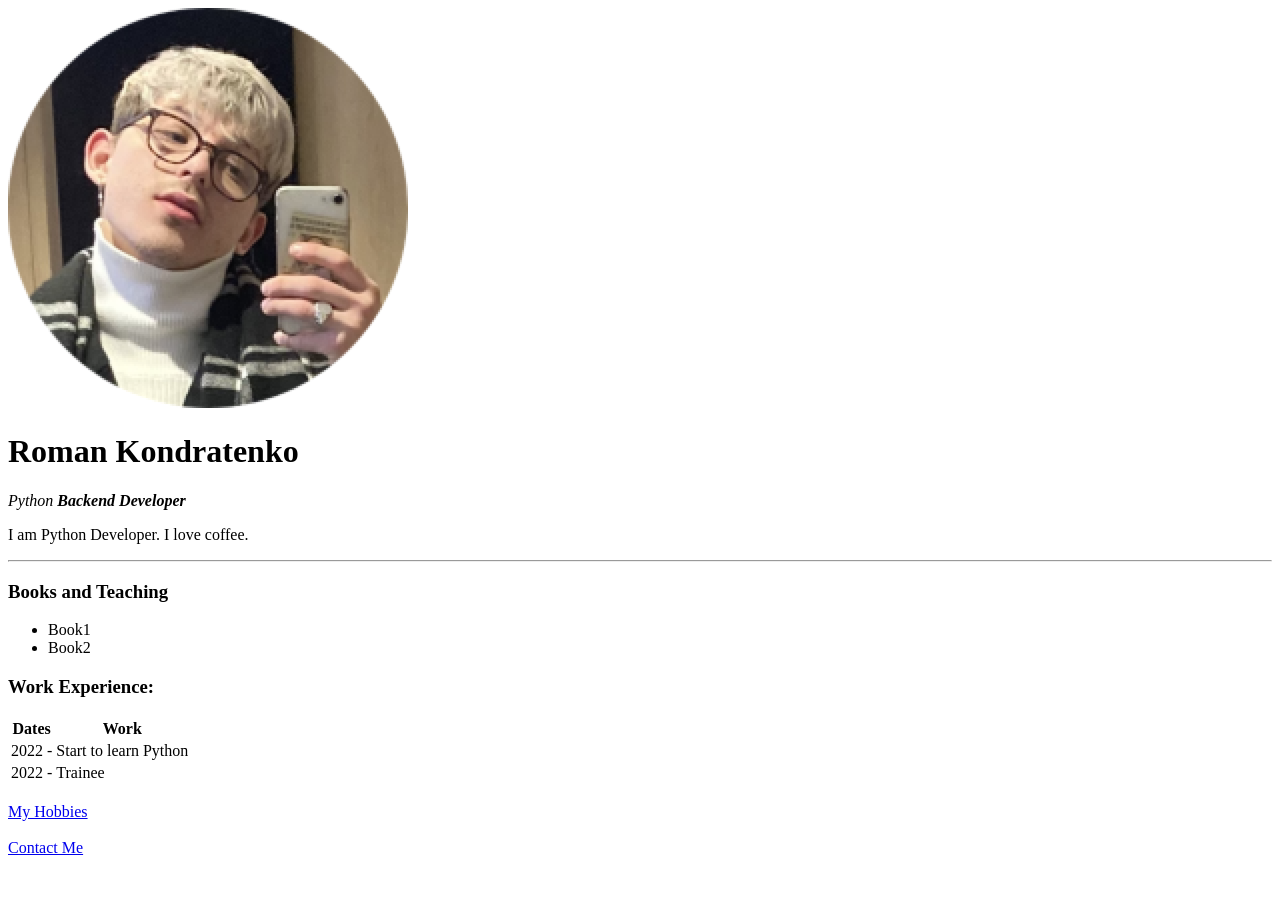
==== Update HTML Site/HTML - Personal Site/index.html @ 754acbe8 "Update Project name" ====
<!DOCTYPE html>
<html lang="en">
  <head>
      <meta charset="UTF-8">
      <title>Kondratenko Personal Site</title>
  </head>
  <body>
    <img src="images/1.png">
    <h1>Roman Kondratenko</h1>
    <p><em>Python <strong>Backend Developer</strong></em></p>
    <p>I am Python Developer. I love coffee.</p>
    <hr>
    <h3>Books and Teaching</h3>
    <ul>
      <li>Book1</li>
      <li>Book2</li>
    </ul>
    <h3>Work Experience:</h3>
    <table>
      <thead>
        <tr>
          <th>Dates</th>
          <th>Work</th>
        </tr>
      </thead>
        <tbody>
          <tr>
            <td>2022 -</td>
            <td>Start to learn Python</td>
          </tr>
          <tr>
            <td>2022 -</td>
            <td>Trainee</td>
          </tr>
        </tbody>
    </table>
    <br>
    <a href="hobbies.html">My Hobbies</a>
    <br>
    <br>
    <a href="contact-me.html">Contact Me</a>
  </body>
</html>
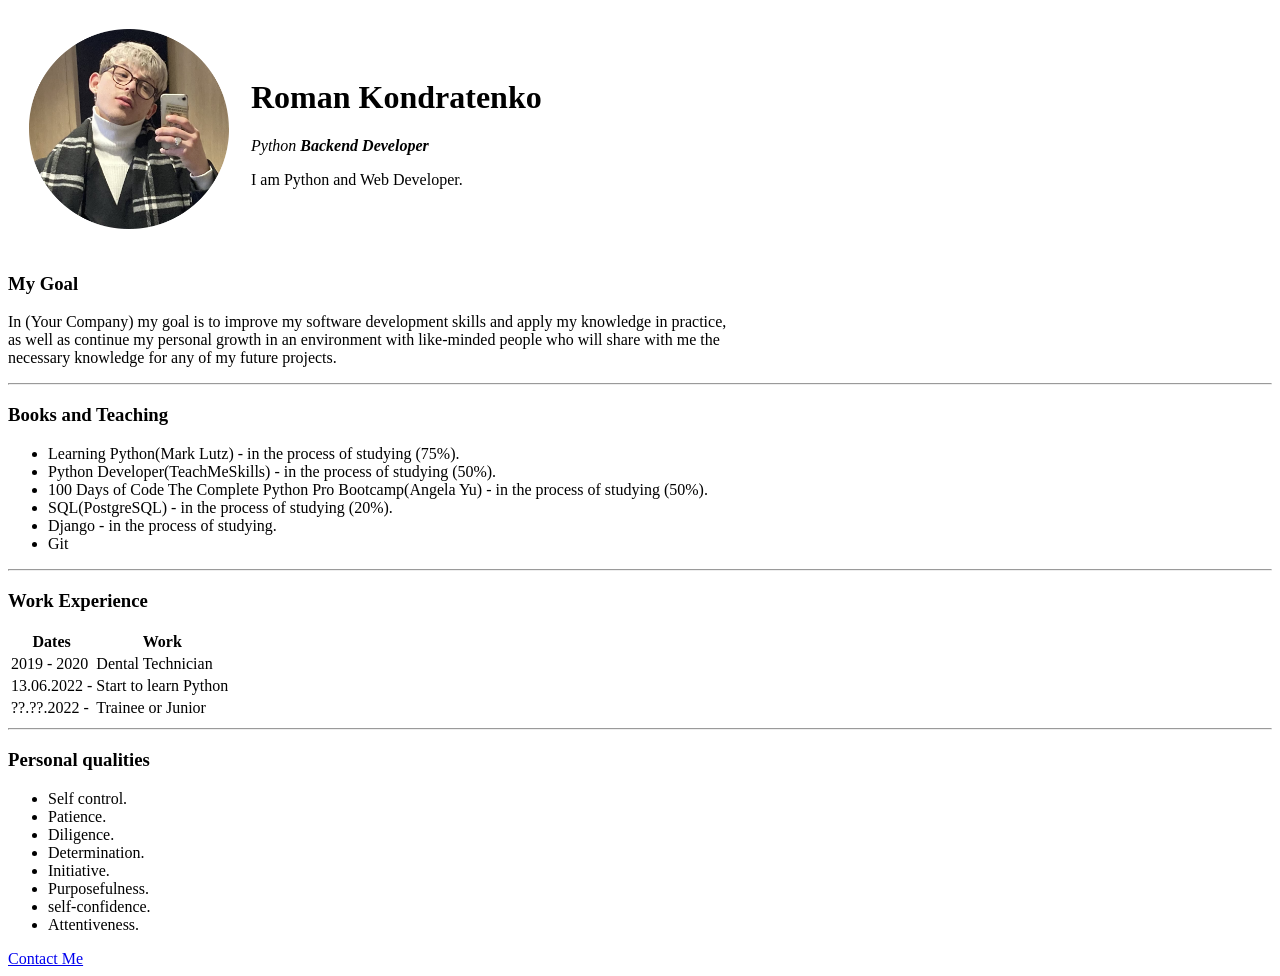
==== commit d74b6d0b: "Update HTML Site" ====
--- a/Update HTML Site/HTML - Personal Site/index.html
+++ b/Update HTML Site/HTML - Personal Site/index.html
@@ -2,20 +2,35 @@
 <html lang="en">
   <head>
       <meta charset="UTF-8">
-      <title>Kondratenko Personal Site</title>
+      <title>Roman Kondratenko</title>
   </head>
   <body>
-    <img src="images/1.png">
-    <h1>Roman Kondratenko</h1>
-    <p><em>Python <strong>Backend Developer</strong></em></p>
-    <p>I am Python Developer. I love coffee.</p>
+    <table cellspacing="20">
+      <tr>
+        <td><img src="images/3.png" alt="My Photo" width="200" height="200"> </td>
+        <td>
+          <h1>Roman Kondratenko</h1>
+          <p><em>Python <strong>Backend Developer</strong></em></p>
+          <p>I am Python and Web Developer.</p>
+        </td>
+      </tr>
+    </table>
+    <h3>My Goal</h3>
+    <p>In (Your Company) my goal is to improve my software development skills and apply my knowledge in practice,<br>
+      as well as continue my personal growth in an environment with like-minded people who will share with me the<br>
+      necessary knowledge for any of my future projects.</p>
     <hr>
     <h3>Books and Teaching</h3>
     <ul>
-      <li>Book1</li>
-      <li>Book2</li>
+      <li>Learning Python(Mark Lutz) - in the process of studying (75%).</li>
+      <li>Python Developer(TeachMeSkills) - in the process of studying (50%).</li>
+      <li>100 Days of Code The Complete Python Pro Bootcamp(Angela Yu) - in the process of studying (50%).</li>
+      <li>SQL(PostgreSQL) - in the process of studying (20%).</li>
+      <li>Django - in the process of studying.</li>
+      <li>Git</li>
     </ul>
-    <h3>Work Experience:</h3>
+    <hr>
+    <h3>Work Experience</h3>
     <table>
       <thead>
         <tr>
@@ -25,19 +40,31 @@
       </thead>
         <tbody>
           <tr>
-            <td>2022 -</td>
+            <td>2019 - 2020</td>
+            <td>Dental Technician</td>
+          </tr>
+          <tr>
+            <td>13.06.2022 -</td>
             <td>Start to learn Python</td>
           </tr>
           <tr>
-            <td>2022 -</td>
-            <td>Trainee</td>
+            <td>??.??.2022 -</td>
+            <td>Trainee or Junior</td>
           </tr>
         </tbody>
     </table>
-    <br>
-    <a href="hobbies.html">My Hobbies</a>
-    <br>
-    <br>
+    <hr>
+    <h3>Personal qualities</h3>
+    <ul>
+      <li>Self control.</li>
+      <li>Patience.</li>
+      <li>Diligence.</li>
+      <li>Determination.</li>
+      <li>Initiative.</li>
+      <li>Purposefulness.</li>
+      <li>self-confidence.</li>
+      <li>Attentiveness.</li>
+    </ul>
     <a href="contact-me.html">Contact Me</a>
   </body>
 </html>
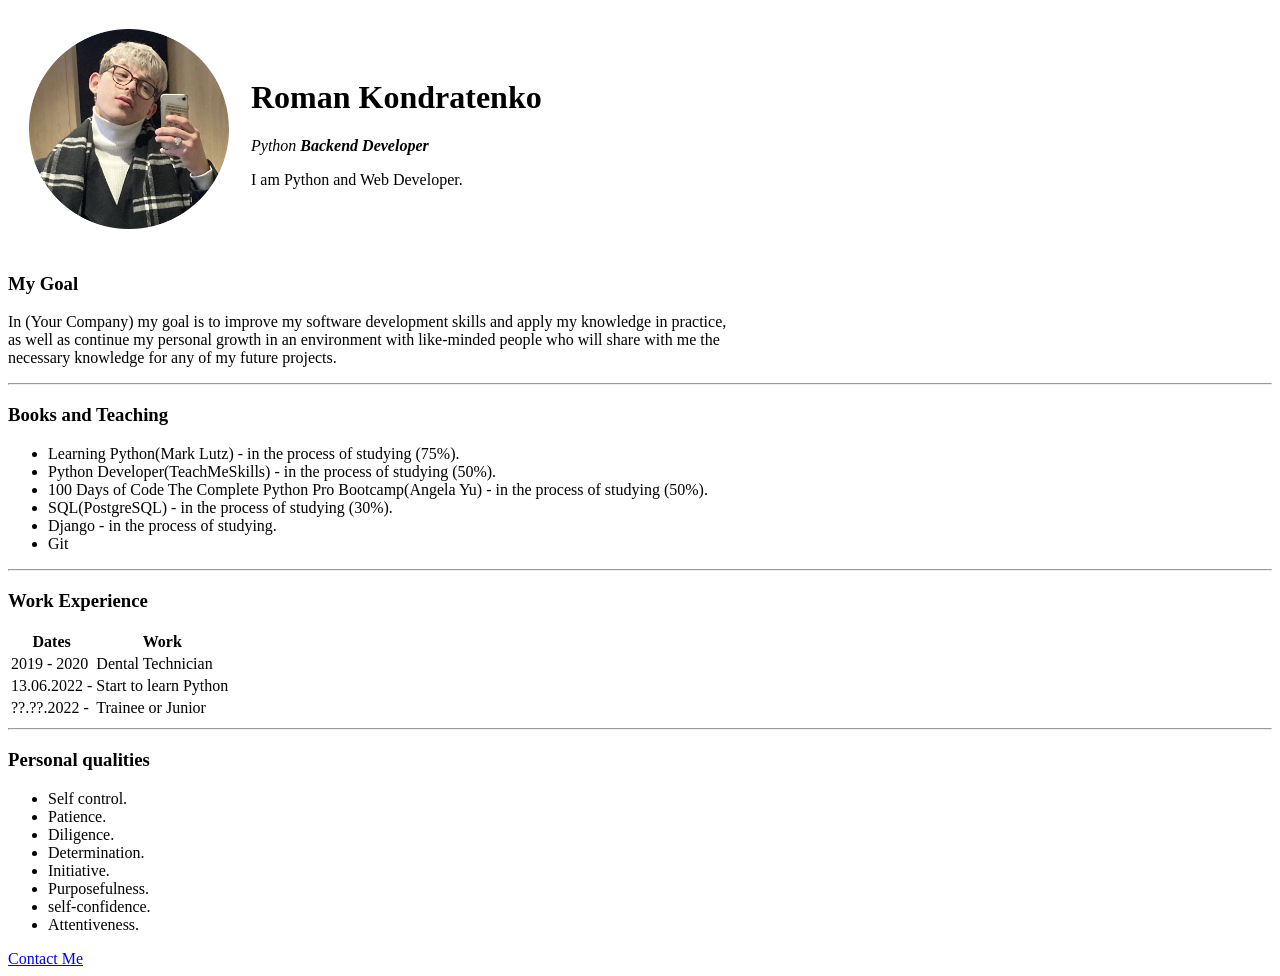
==== commit 508d7673: "Update HTML Site" ====
--- a/Update HTML Site/HTML - Personal Site/index.html
+++ b/Update HTML Site/HTML - Personal Site/index.html
@@ -25,7 +25,7 @@
       <li>Learning Python(Mark Lutz) - in the process of studying (75%).</li>
       <li>Python Developer(TeachMeSkills) - in the process of studying (50%).</li>
       <li>100 Days of Code The Complete Python Pro Bootcamp(Angela Yu) - in the process of studying (50%).</li>
-      <li>SQL(PostgreSQL) - in the process of studying (20%).</li>
+      <li>SQL(PostgreSQL) - in the process of studying (30%).</li>
       <li>Django - in the process of studying.</li>
       <li>Git</li>
     </ul>
